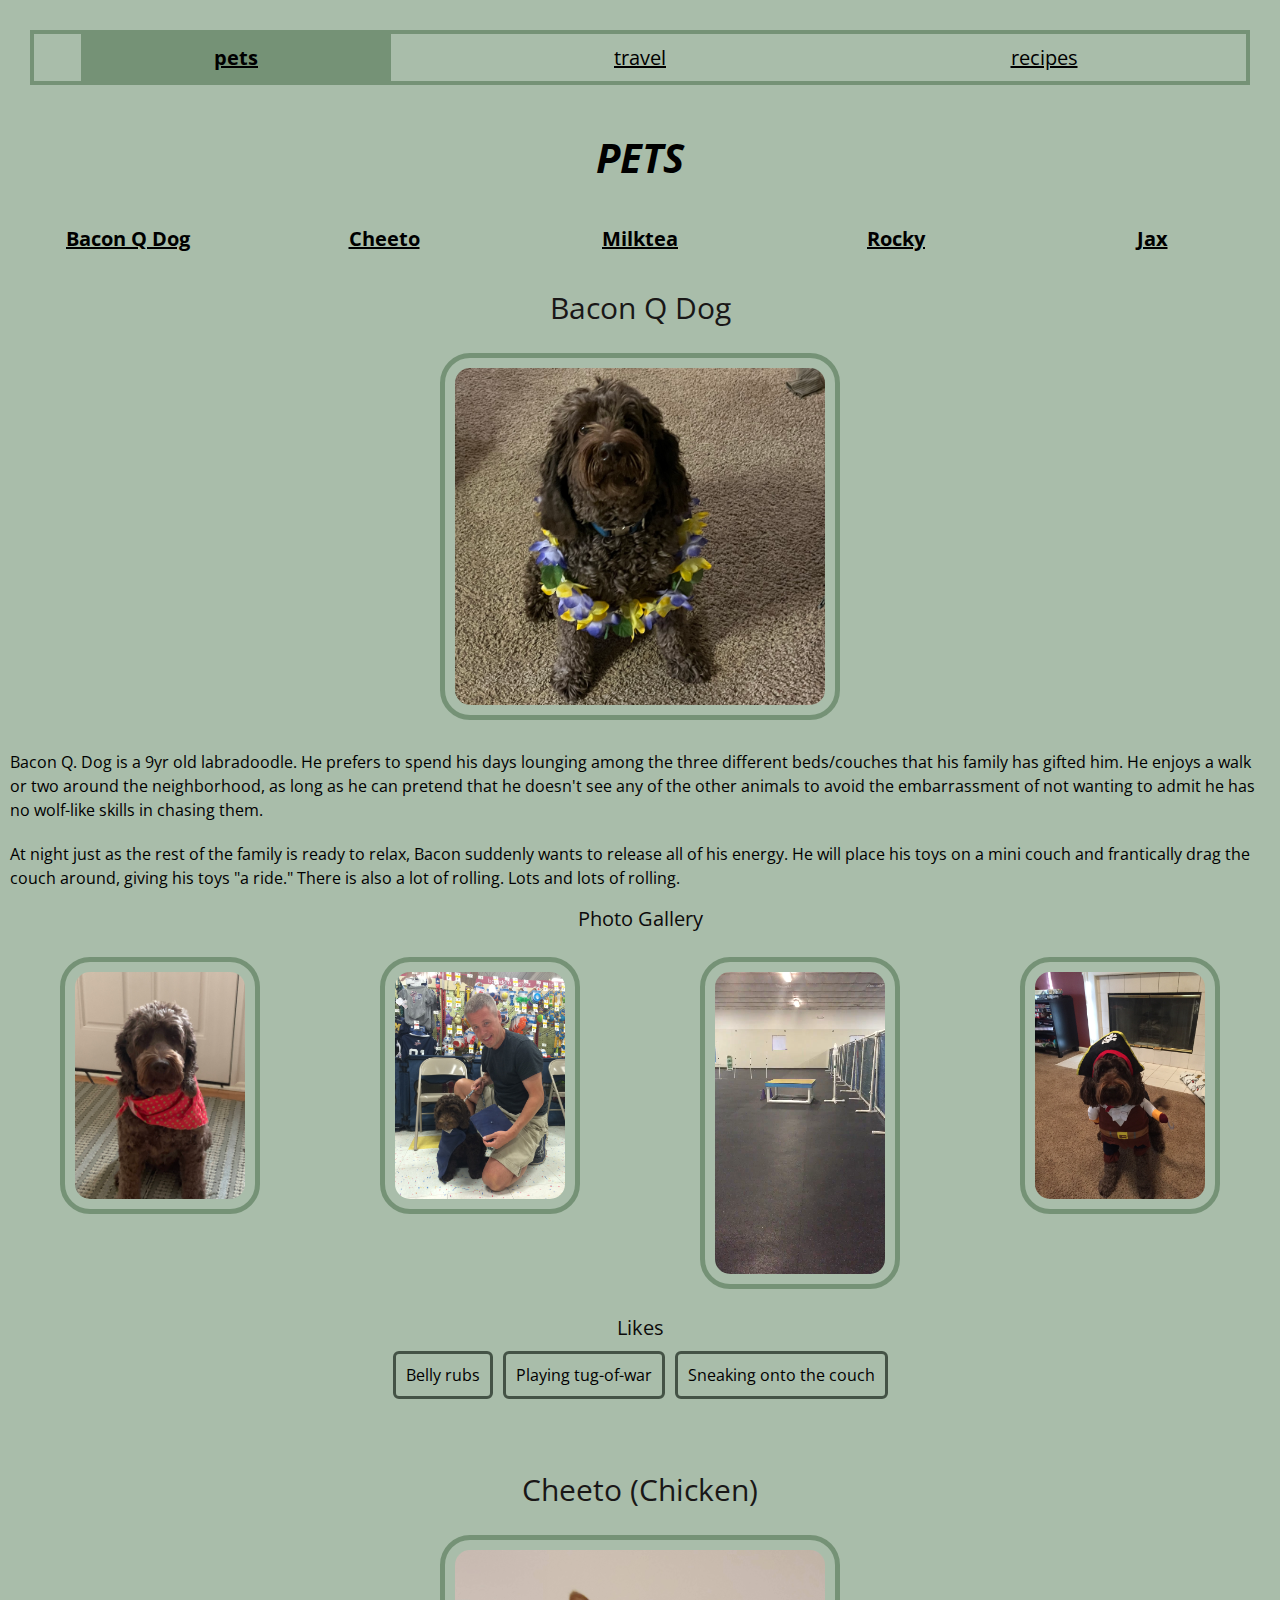
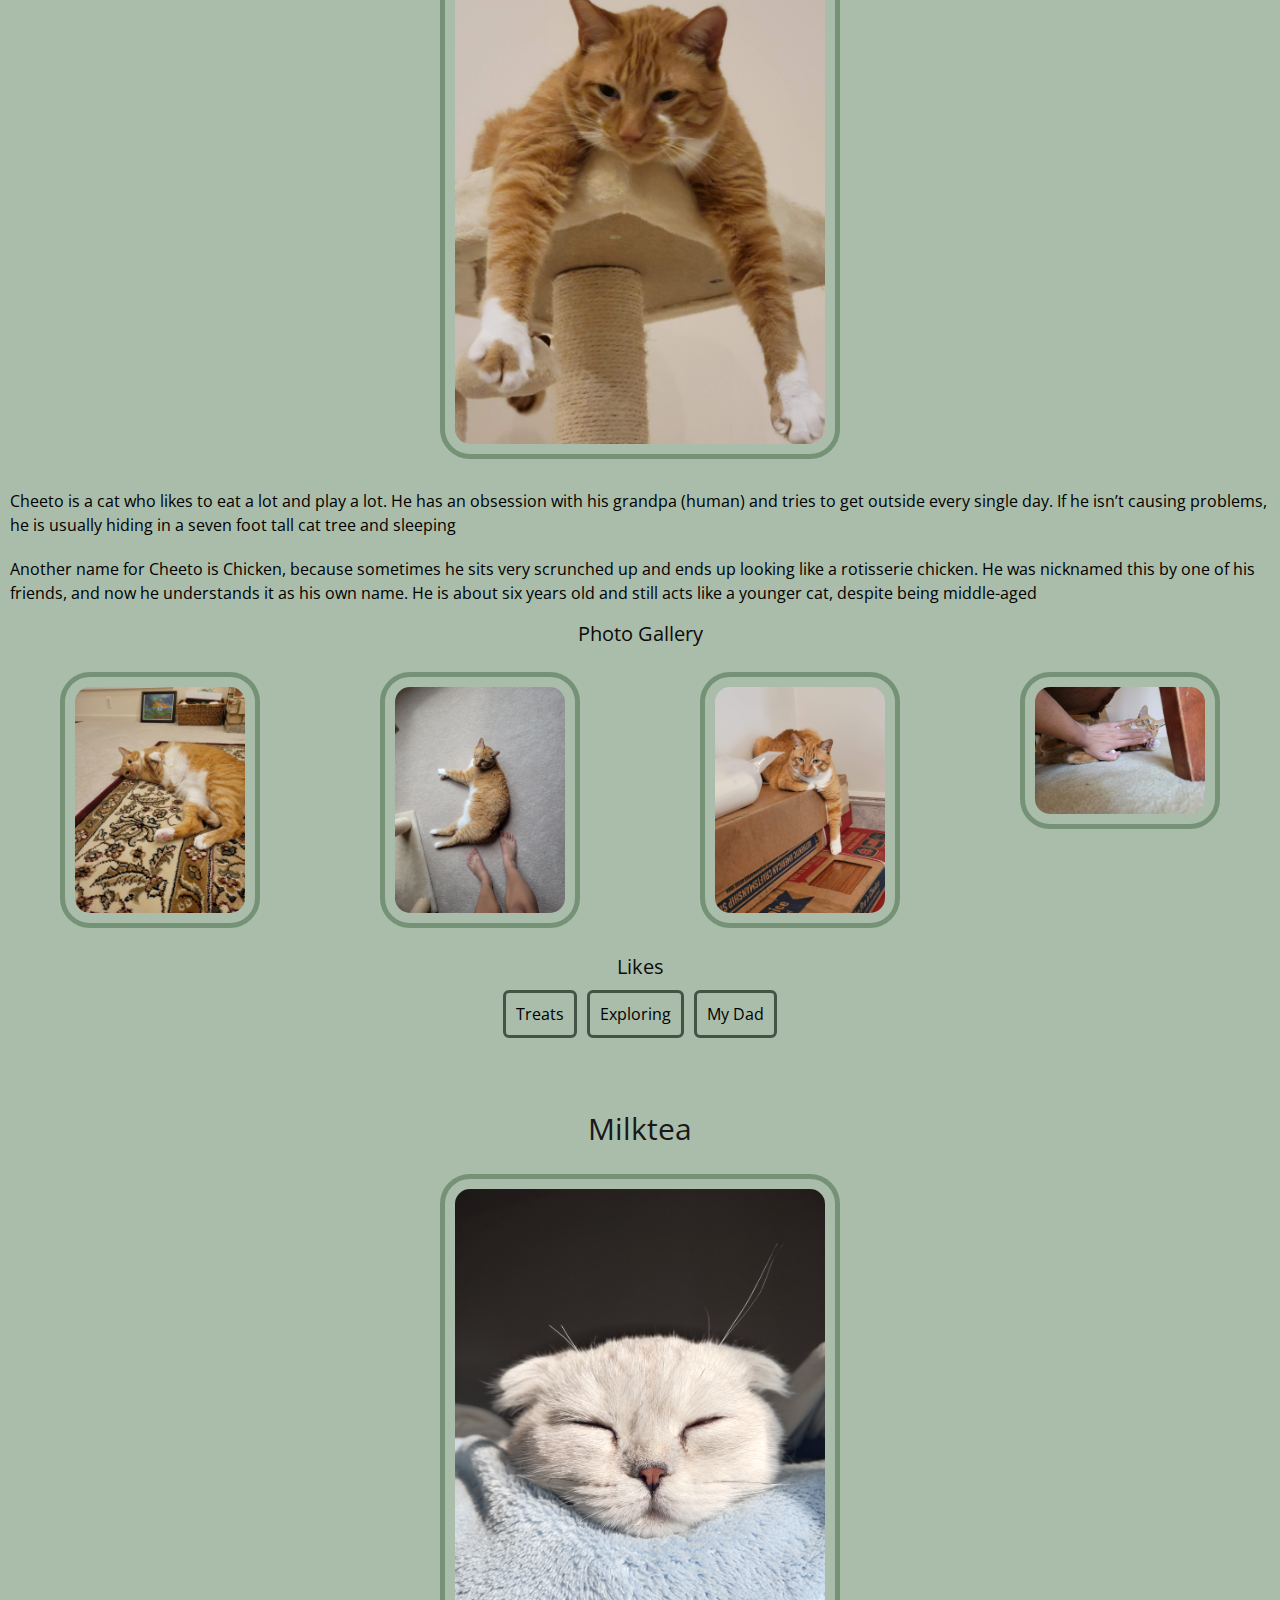
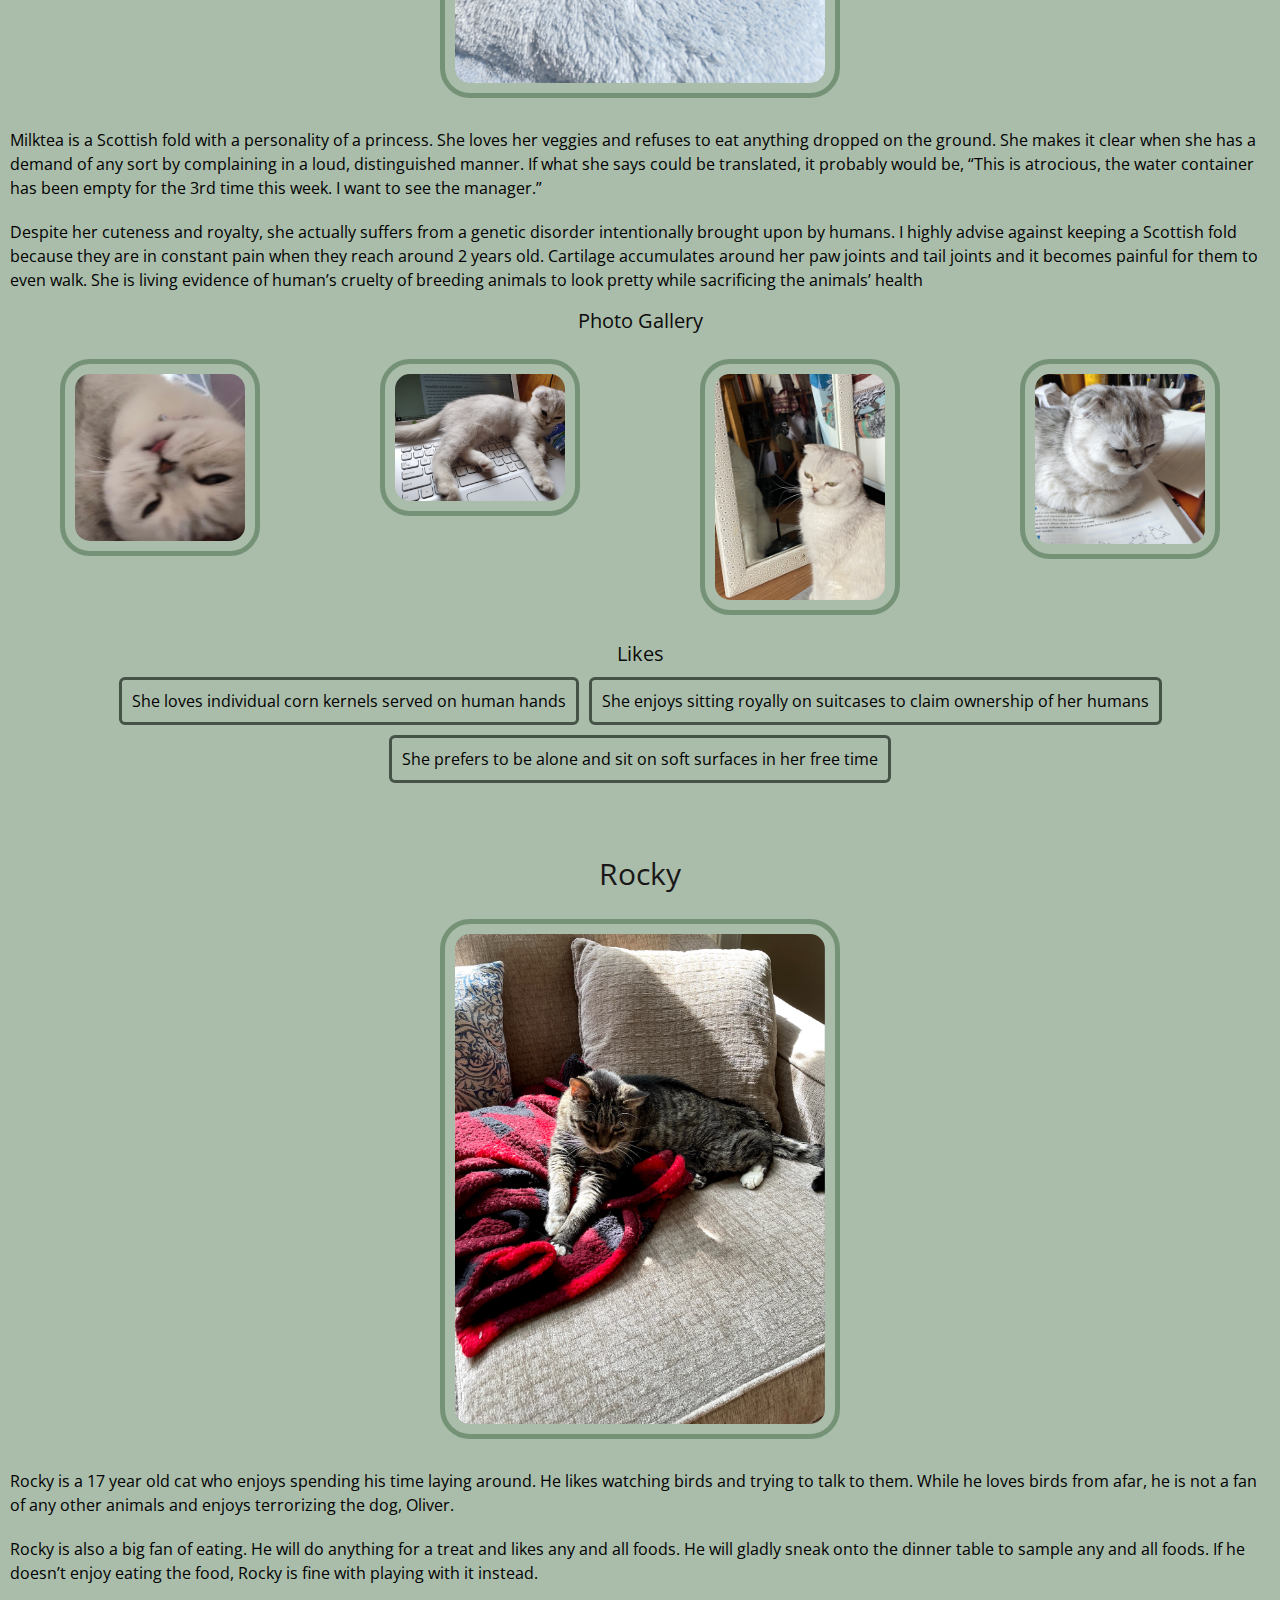
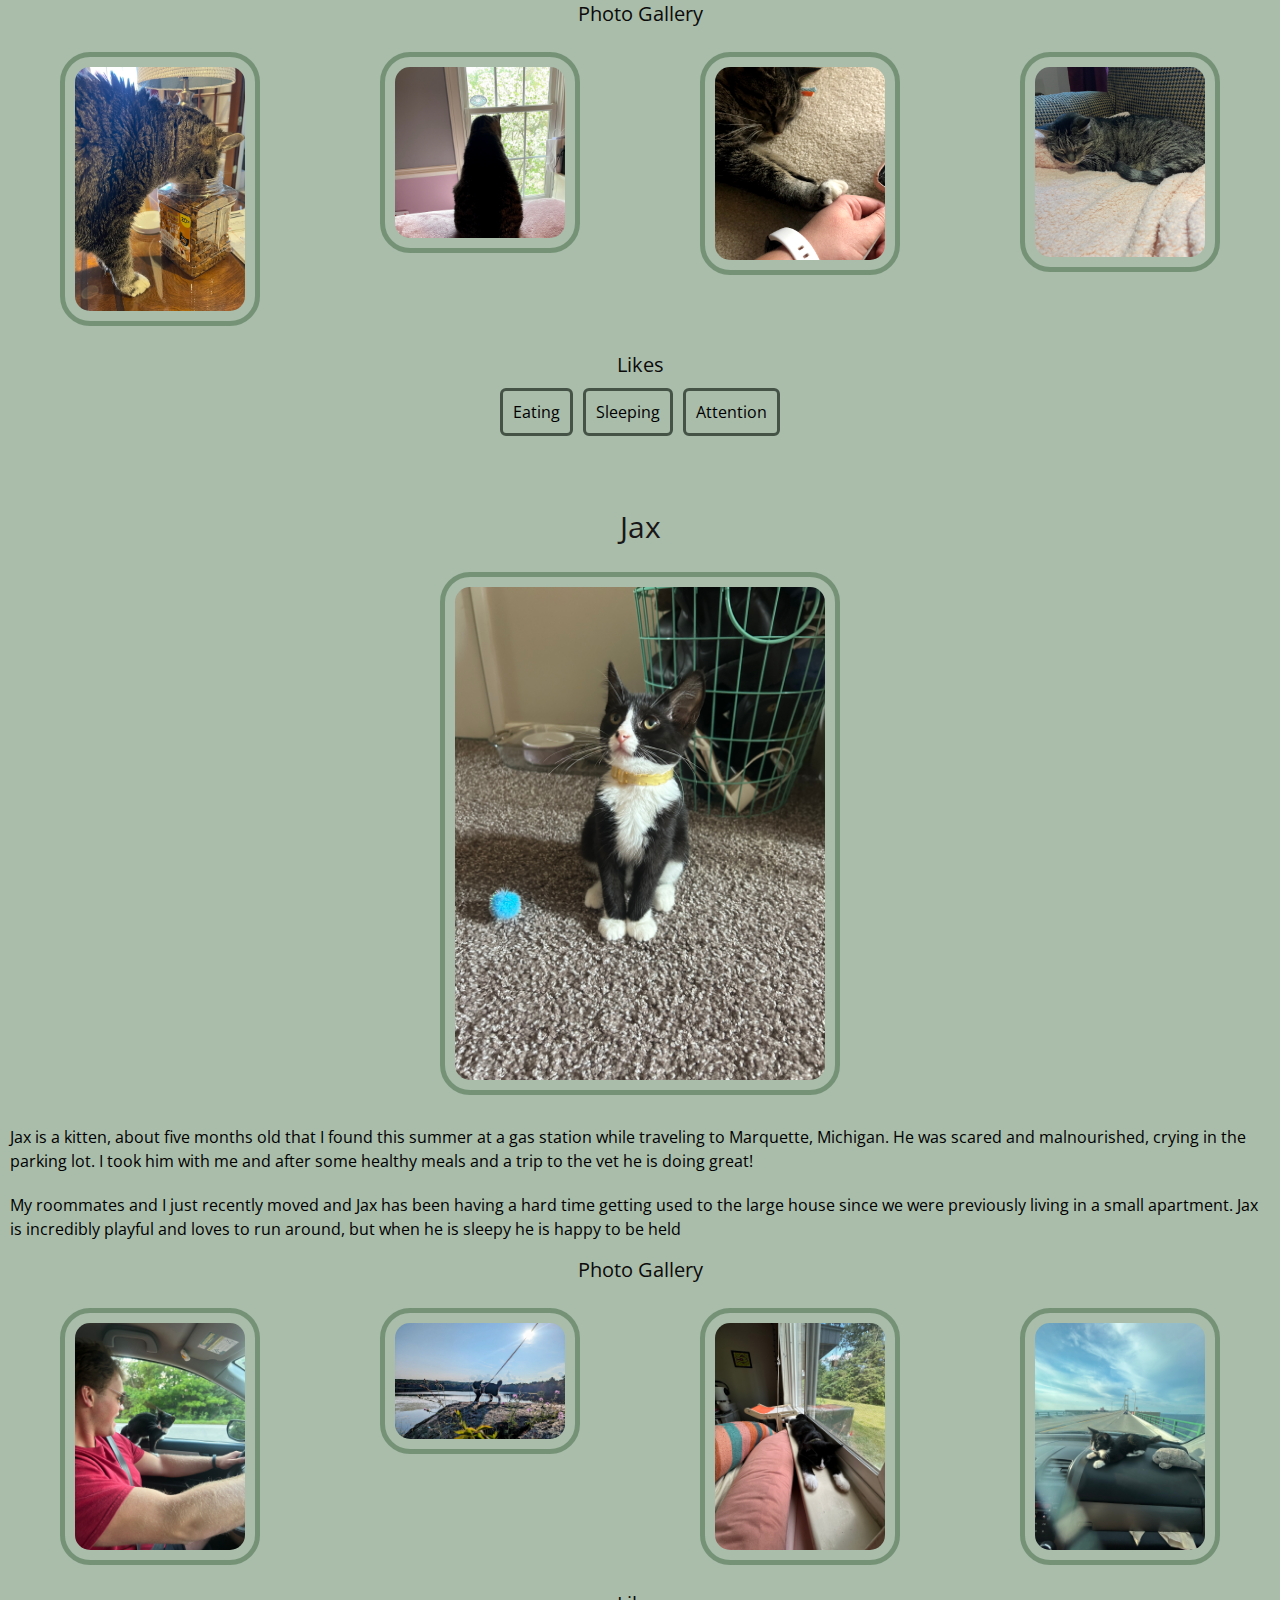
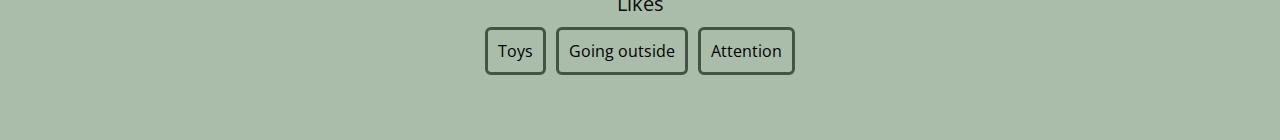
==== index.html @ d13c983a "Add files via upload" ====
<!DOCTYPE html>
<html lang="en">

<head>
    <meta charset="UTF-8">
    <meta name="viewport" content="width=device-width, initial-scale=1.0">
    <link rel="stylesheet" href="css/reset.css" />
    <link rel="stylesheet" href="css/style.css">
    <link rel="preconnect" href="https://fonts.googleapis.com">
    <link rel="preconnect" href="https://fonts.gstatic.com" crossorigin>
    <link href="https://fonts.googleapis.com/css2?family=Open+Sans:wght@300&display=swap" rel="stylesheet">
    <title>pets</title>
</head>

<body>

    <a href="#main" class="skip-to-main-content">Skip to Main Content</a>

    <nav>
        <ul class="links">
            <li class="on-page first-link"><a href="index.html">pets</a></li>
            <li class="second-link"><a href="travel.html">travel</a></li>
            <li class="third-link"><a href="recipes.html">recipes</a></li>
        </ul>
    </nav>
    
    <header>
        <h1>pets</h1>
    </header>

    <ul class="pet-links">
        <li class="pet-link"><a href="#baconqdog">Bacon Q Dog</a></li>
        <li class="pet-link"><a href="#cheeto">Cheeto</a></li>
        <li class="pet-link"><a href="#milktea">Milktea</a></li>
        <li class="pet-link"><a href="#rocky">Rocky</a></li>
        <li class="pet-link"><a href="#jax">Jax</a></li>
    </ul>

    <main id="main">
        <div>
            <a id="baconqdog"></a>
            <h2>Bacon Q Dog</h2>

            <img class="main-pic" width="400" src="images/bacon.jpg" alt="Brown labradoodle wearing colorful lei">
            <p>Bacon Q. Dog is a 9yr old labradoodle. He prefers to spend his days lounging among the three different
                beds/couches that
                his family has gifted him. He enjoys a walk or two around the neighborhood, as long as he can pretend
                that he doesn't
                see any of the other animals to avoid the embarrassment of not wanting to admit he has no wolf-like
                skills in chasing
                them.</p>
            <p>At night just as the rest of the family is ready to relax, Bacon suddenly wants to release all of his
                energy. He will
                place his toys on a mini couch and frantically drag the couch around, giving his toys "a ride." There is
                also a lot of
                rolling. Lots and lots of rolling.</p>
            <h3>Photo Gallery</h3>
            <div class="group-of-photos">
                <img width="200" src="images/bacon_bandana.JPG" alt="Brown labradoodle wearing an orange bandana">
                <img width="200" src="images/bacon_graduation.JPG"
                    alt="Small labradoodle puppy wearing a graduation cap and gown.">
                <video width="200" src="images/bacon_agility.mov"></video>
                <img width="200" src="images/bacon_halloween.JPG" alt="Brown labradoodle wearing a pirate costume">
            </div>
            <h3>Likes</h3>
            <ul class="likes">
                <li>Belly rubs</li>
                <li>Playing tug-of-war</li>
                <li>Sneaking onto the couch</li>
            </ul>

            <!-- Colleen van Lent -->
        </div>
        <div>
            <a id="cheeto"></a>
            <h2>Cheeto (Chicken)</h2>

            <img class="main-pic" width="400" src="images/cheeto_cattree.jpg" alt="Orange cat hanging paws off a cat tower">
            <p>Cheeto is a cat who likes to eat a lot and play a lot. He has an obsession with his grandpa (human) and
                tries to get
                outside every single day. If he isn’t causing problems, he is usually hiding in a seven foot tall cat
                tree and sleeping</p>
            <p>Another name for Cheeto is Chicken, because sometimes he sits very scrunched up and ends up looking like
                a rotisserie
                chicken. He was nicknamed this by one of his friends, and now he understands it as his own name. He is
                about six years
                old and still acts like a younger cat, despite being middle-aged</p>
            <h3>Photo Gallery</h3>
            <div class="group-of-photos">
                <img width="200" src="images/cheeto_carpet.jpg" alt="Cheeto laying sideways on the carpet">
                <img width="200" src="images/cheeto_moon.jpg" alt="Cheeto lying in the sun in a half moon crescent shape">
                <img width="200" src="images/cheeto_boxes.jpg" alt="Cheeto lying on boxes with one leg hanging off.">
                <img width="200" src="images/cheeto_attack.jpg" alt="Cheeto attacking a hand trying to pet him.">
            </div>
            <h3>Likes</h3>
            <ul class="likes">
                <li>Treats</li>
                <li>Exploring</li>
                <li>My Dad</li>
            </ul>

            <!-- Divya Shankar -->
        </div>
        <div>
            <a id="milktea"></a>
            <h2>Milktea</h2>

            <img class="main-pic" width="400" src="images/Main.JPG" alt="Milktea taking nap">
            <p>Milktea is a Scottish fold with a personality of a princess. She loves her veggies and refuses to eat
                anything dropped
                on the ground. She makes it clear when she has a demand of any sort by complaining in a loud,
                distinguished manner. If
                what she says could be translated, it probably would be, “This is atrocious, the water container has
                been empty for the
                3rd time this week. I want to see the manager.”</p>
            <p>Despite her cuteness and royalty, she actually suffers from a genetic disorder intentionally brought upon
                by humans. I
                highly advise against keeping a Scottish fold because they are in constant pain when they reach around 2
                years old.
                Cartilage accumulates around her paw joints and tail joints and it becomes painful for them to even
                walk. She is living
                evidence of human’s cruelty of breeding animals to look pretty while sacrificing the animals’ health</p>
            <h3>Photo Gallery</h3>
            <div class="group-of-photos">
                <img width="200" src="images/Milktea_comfy.jpg" alt="Milktea enjoying a good massage">
                <img width="200" src="images/Milktea_laptop.JPG" alt="Baby Milktea On Laptop">
                <img width="200" src="images/Milktea_mirror.jpeg" alt="Milktea sighing at mirror">
                <img width="200" src="images/Milktea_catbox.JPG" alt="Milktea Catbox position">
            </div>
            <h3>Likes</h3>
            <ul class="likes">
                <li>She loves individual corn kernels served on human hands</li>
                <li>She enjoys sitting royally on suitcases to claim ownership of her humans</li>
                <li>She prefers to be alone and sit on soft surfaces in her free time</li>
            </ul>

            <!-- Olive Ren -->
        </div>
        <div>
            <a id="rocky"></a>
            <h2>Rocky</h2>

            <img class="main-pic" width="400" src="images/rocky.jpg" alt="Black cat laying on red blanket">
            <p>Rocky is a 17 year old cat who enjoys spending his time laying around. He likes watching birds and trying
                to talk to
                them. While he loves birds from afar, he is not a fan of any other animals and enjoys terrorizing the
                dog, Oliver.</p>
            <p>Rocky is also a big fan of eating. He will do anything for a treat and likes any and all foods. He will
                gladly sneak
                onto the dinner table to sample any and all foods. If he doesn’t enjoy eating the food, Rocky is fine
                with playing with
                it instead.</p>
            <h3>Photo Gallery</h3>
            <div class="group-of-photos">
                <img width="200" src="images/rocky_treats.jpg" alt="Cat sticking his head in treat bin">
                <img width="200" src="images/rocky_bird_watching.jpg" alt="Cat looking out the window">
                <img width="200" src="images/rocky_hand.jpg" alt="Cat sleeping holding hand">
                <img width="200" src="images/rocky_sleeping.jpg" alt="Cat sleeping">
            </div>
            <h3>Likes</h3>
            <ul class="likes">
                <li>Eating</li>
                <li>Sleeping</li>
                <li>Attention</li>
            </ul>

            <!-- Lauren Pesce -->
        </div>
        <div>
            <a id="jax"></a>
            <h2>Jax</h2>

            <img class="main-pic" width="400" src="images/Jax.jpg"
                alt="A black and white kitten sitting down and wearing a yellow collar.">
            <p>Jax is a kitten, about five months old that I found this summer at a gas station while traveling to
                Marquette, Michigan.
                He was scared and malnourished, crying in the parking lot. I took him with me and after some healthy
                meals and a trip to
                the vet he is doing great!</p>
            <p>My roommates and I just recently moved and Jax has been having a hard time getting used to the large
                house since we were
                previously living in a small apartment. Jax is incredibly playful and loves to run around, but when he
                is sleepy he is
                happy to be held</p>
            <h3>Photo Gallery</h3>
            <div class="group-of-photos">
                <img width="200" src="images/JaxandMax.jpg"
                    alt="Black and white kitten standing on the driver’s arm while on a road trip.">
                <img width="200" src="images/JaxHarlowLake.jpg"
                    alt="Black and white kitten on a leash standing on a rock above a lake.">
                <img width="200" src="images/JaxSleeping.jpg" alt="Black and white kitten sleeping on a windowsill.">
                <img width="200" src="images/JaxDashboard.jpg"
                    alt="Black and white kitten lying on the dashboard of a car while crossing the Mackinac Bridge">
            </div>
            <h3>Likes</h3>
            <ul class="likes">
                <li>Toys</li>
                <li>Going outside</li>
                <li>Attention</li>
            </ul>

            <!-- Grace Jermstad -->

        </div>
    </main>

</body>

</html>
---- css/style.css ----
body{
    background-color: #a9bdaa;
    color: black;
    font-family: 'Open Sans', sans-serif;
}

h1{
    font-size: 40px;
    font-family: 'Open Sans', sans-serif;    text-align: center;
    padding: 15px;
    font-weight: bold;
    margin-bottom: 15px;
    text-transform: uppercase;
    font-style: italic;
}

h2{
    font-size: 30px;
    font-family: 'Open Sans', sans-serif;
    color: rgb(25, 23, 23);
    text-align: center;
    padding: 5px;
    margin-top: 20px;
}

h3{
    font-size: 20px;
    font-family: 'Open Sans', sans-serif;
    color: rgb(12, 11, 11);
    text-align: center;
    padding: 5px;
}

p{
    line-height: 1.5;
    padding: 10px;
    font-family: 'Open Sans', sans-serif;}

img{
    border: 5px solid #759276;
    padding: 10px;
    margin: 20px;
    border-radius: 30px;
    transition: transform 200ms, 200ms;
}

img:hover {
    transform: translateY(-10px);
}

video{
    border: 5px solid #759276;
    padding: 10px;
    margin: 20px;
    border-radius: 30px;
    transition: transform 200ms, 200ms;
}

video:hover{
    transform: translateY(-10px);
}

ul{
    display: inline-block;
}

nav{
    justify-content: space-evenly;
    align-items: center;
    margin: 30px;
    border: #759276 solid 4px;
}

.links{
    display: grid;
    grid-template-columns: repeat(3, 1fr);
    justify-content: center;
    justify-items: center;
    text-decoration: underline;
}


.links li{
    padding-right: 33%;
    padding-left: 33%;
    padding-top: 10px;
    padding-bottom: 10px;
    font-size: 20px;
}

.on-page {
    background-color: #759276;
    font-weight: bold;
}

.main-pic{
    display: block;
    margin-left: auto;
    margin-right: auto;
}

.skip-to-main-content {
    position: absolute;
    left: -9999px;
    z-index: 999;
    padding: 1em;
    background-color: #759276;
    color: rgb(0, 0, 0);
    opacity: 0;
}

.group-of-photos{
    display: grid;
    grid-template-columns: repeat(2, 1fr);
    justify-content: center;
    justify-items: center;
}

.likes {
    display: flex;
    justify-content: center;
    flex-wrap: wrap;
    padding-bottom: 30px;
    margin-bottom: 30px;
}

.likes li {
    border: #445346 solid;
    color: #000000;
    border-radius: 6px;
    padding: 10px;
    margin: 5px;
    text-align: left;
}

figcaption {
    padding-right: 20px;
    padding-left: 20px;
    text-align: center;
}

.steps {
    list-style-type: decimal;
    padding: 60px;
    
}

.recipe-desc {
    text-align: center;
    padding: 60px;
}

.recipe-info {
    text-align: center;
}

.recipe-info li {
    margin: 0 auto;
    padding: 5px;
}


form {
    margin: 20px auto;
    padding: 20px;
    background-color: #a4bea4;
    border: 1px solid #ddd;
    border-radius: 20px;
    max-width: 400px;
}

label {
    display: block;
    margin-bottom: 10px;
}

input[type="number"] {
    width: 100%;
    padding: 10px;
    margin-bottom: 10px;
    border: 1px solid #dddddd;
    border-radius: 4px;
}

button {
    background-color: #445346;
    color: #fff;
    border: none;
    padding: 10px 20px;
    border-radius: 4px;
    cursor: pointer;
}

button:hover {
    background-color: #0056b3;
}

.pet-links {
    display: grid;
    grid-template-columns: repeat(1, 1fr);
    justify-content: center;
    justify-items: center;
    text-decoration: underline;
    font-weight: bold;
    font-size: 20px;
}

.travel-links {
    display: grid;
    grid-template-columns: repeat(1, 1fr);
    justify-content: center;
    justify-items: center;
    text-decoration: underline;
    font-weight: bold;
    font-size: 20px;

}

.pet-link {
    padding: 10px;
}

.time {
    text-align: center;
}


/* tablet view */
@media only screen and (min-width: 600px) {

    .skip-to-main-content:focus {
        left: 10%;
        transform: translateX(-50%);
        opacity: 1;
        padding: 5px;
        border-radius: 10px;
        font-weight: bold;
    }

    .group-of-photos {
        display: grid;
        grid-template-columns: repeat(2, 1fr);
        justify-content: center;
        justify-items: center;
    }

    .pet-links {
        display: grid;
        grid-template-columns: repeat(3, 1fr);
        justify-content: center;
        justify-items: center;
        text-decoration: underline;
        font-weight: bold;
        font-size: 20px;
    }

    .travel-links {
        display: grid;
        grid-template-columns: repeat(3, 1fr);
        justify-content: center;
        justify-items: center;
        text-decoration: underline;
        font-weight: bold;
        font-size: 20px;

    }

}




/* desktop view */
@media only screen and (min-width: 768px) {

    .skip-to-main-content:focus {
        left: 10%;
        transform: translateX(-50%);
        opacity: 1;
        padding: 5px;
        border-radius: 10px;
        font-weight: bold;
    }

    .group-of-photos {
        display: grid;
        grid-template-columns: repeat(4, 1fr);
        justify-content: center;
        justify-items: center;
    }

    .pet-links {
        display: grid;
        grid-template-columns: repeat(5, 1fr);
        justify-content: center;
        justify-items: center;
        text-decoration: underline;
        font-weight: bold;
        font-size: 20px;
    }

    .travel-links {
        display: grid;
        grid-template-columns: repeat(4, 1fr);
        justify-content: center;
        justify-items: center;
        text-decoration: underline;
        font-weight: bold;
        font-size: 20px;

    }

}



@media (prefers-reduced-motion) {

    .gif {
        display: none;
    }

    img {
        border: 5px solid #759276;
        padding: 10px;
        margin: 20px;
        border-radius: 30px;
    }

    img:hover {
    }

    video {
        border: 5px solid #759276;
        padding: 10px;
        margin: 20px;
        border-radius: 30px;
    }

    video:hover {

    }

    
}
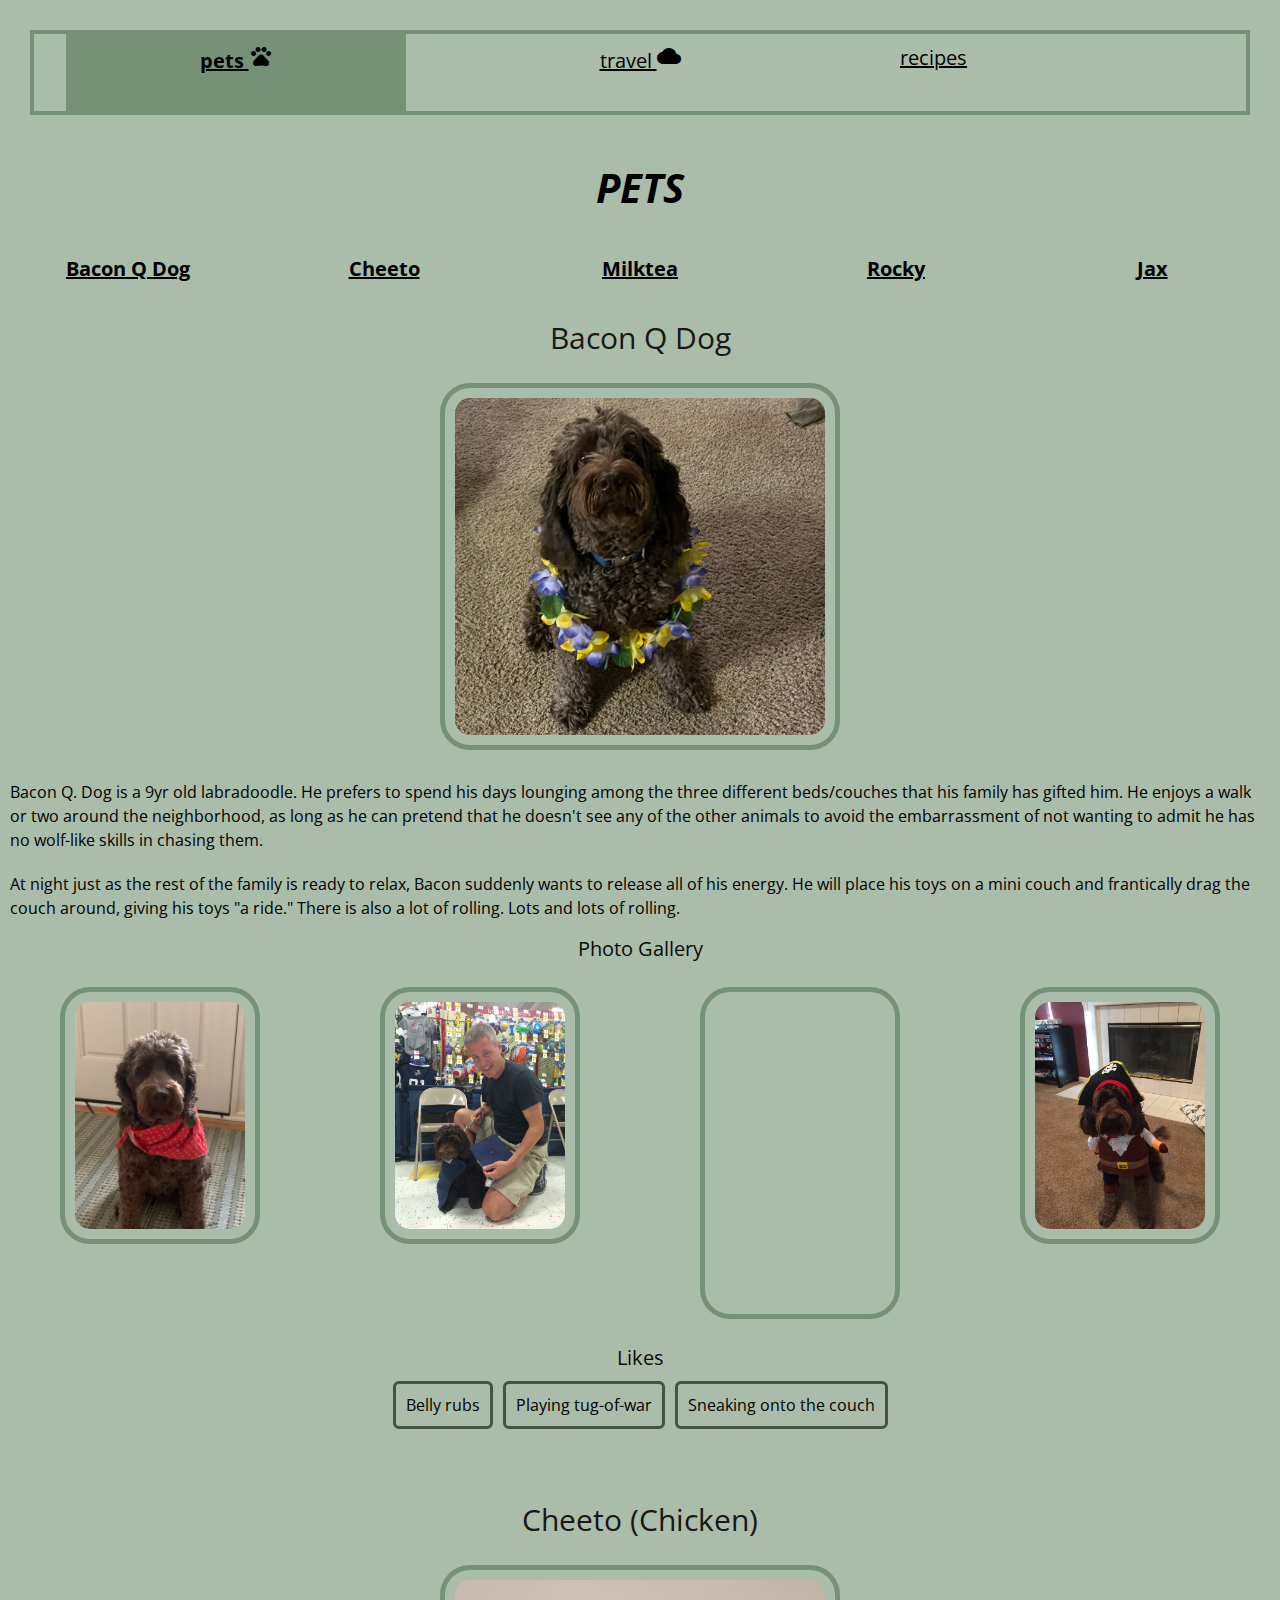
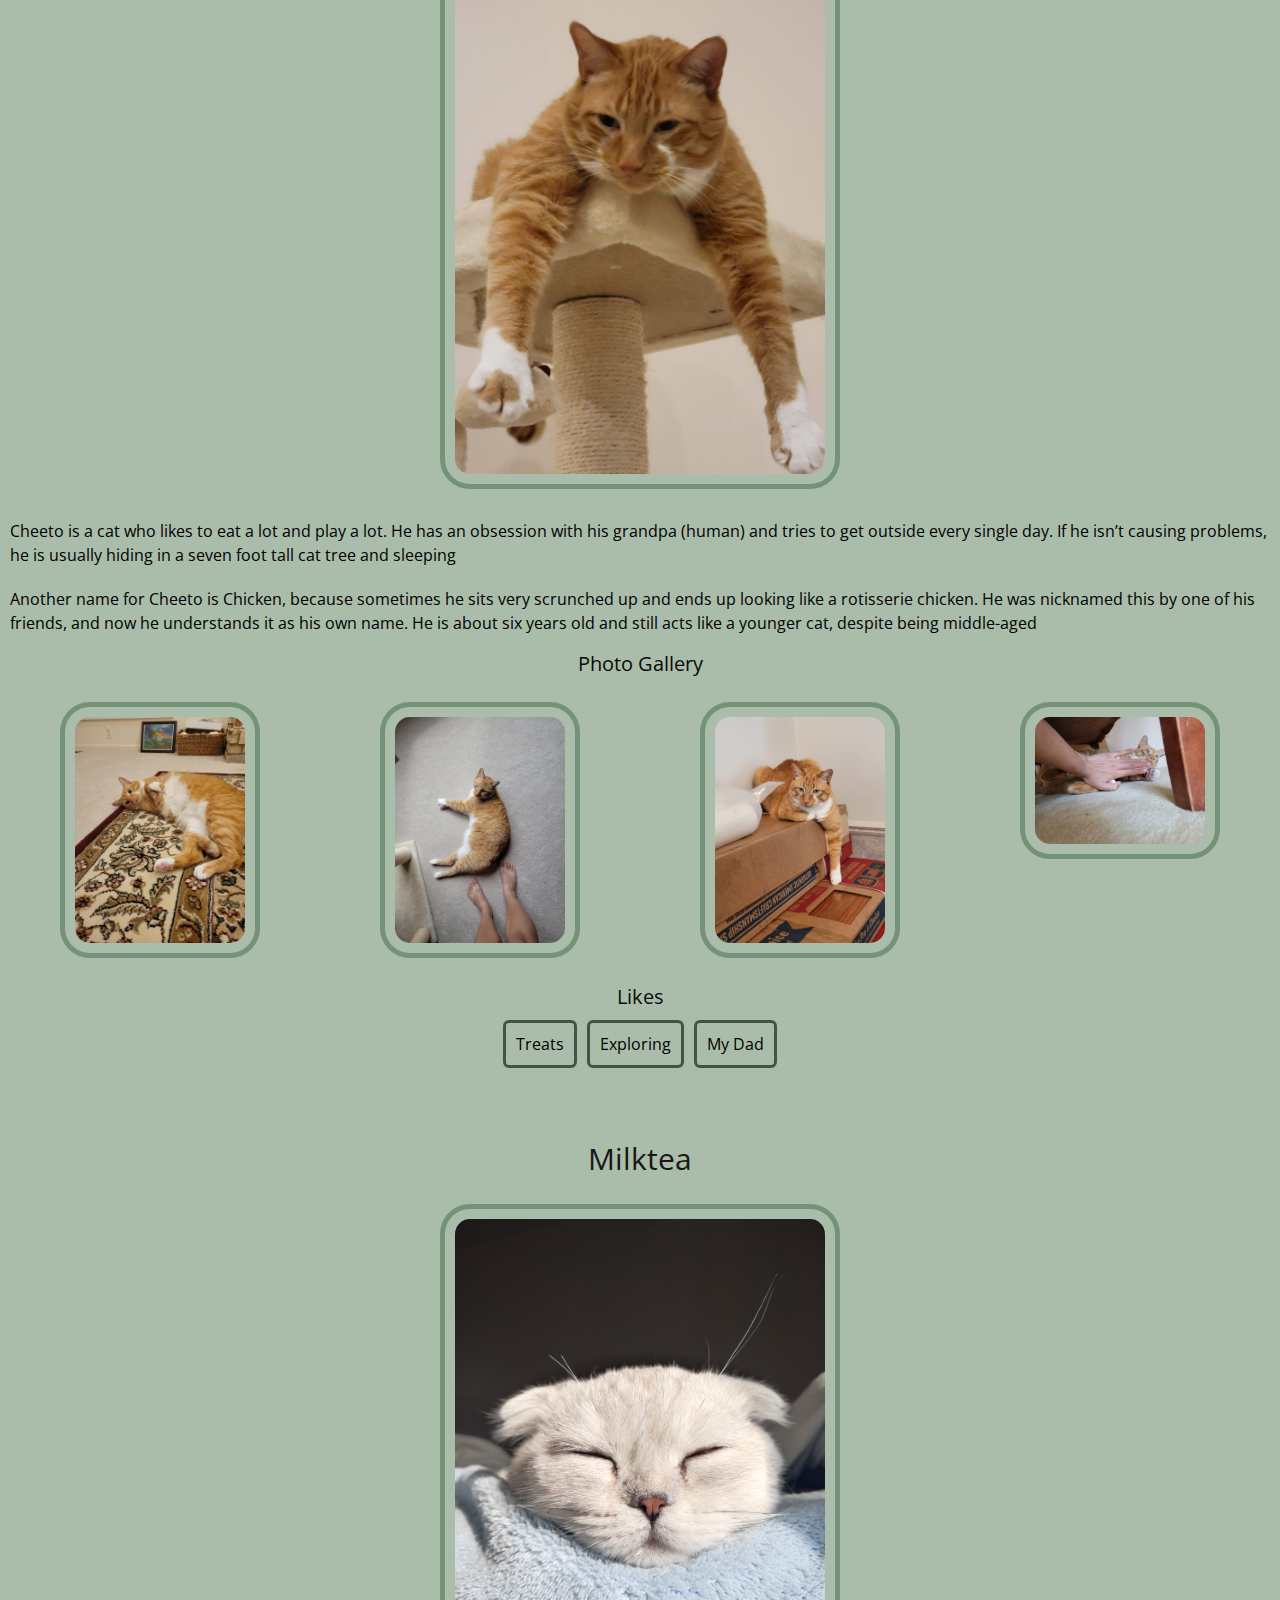
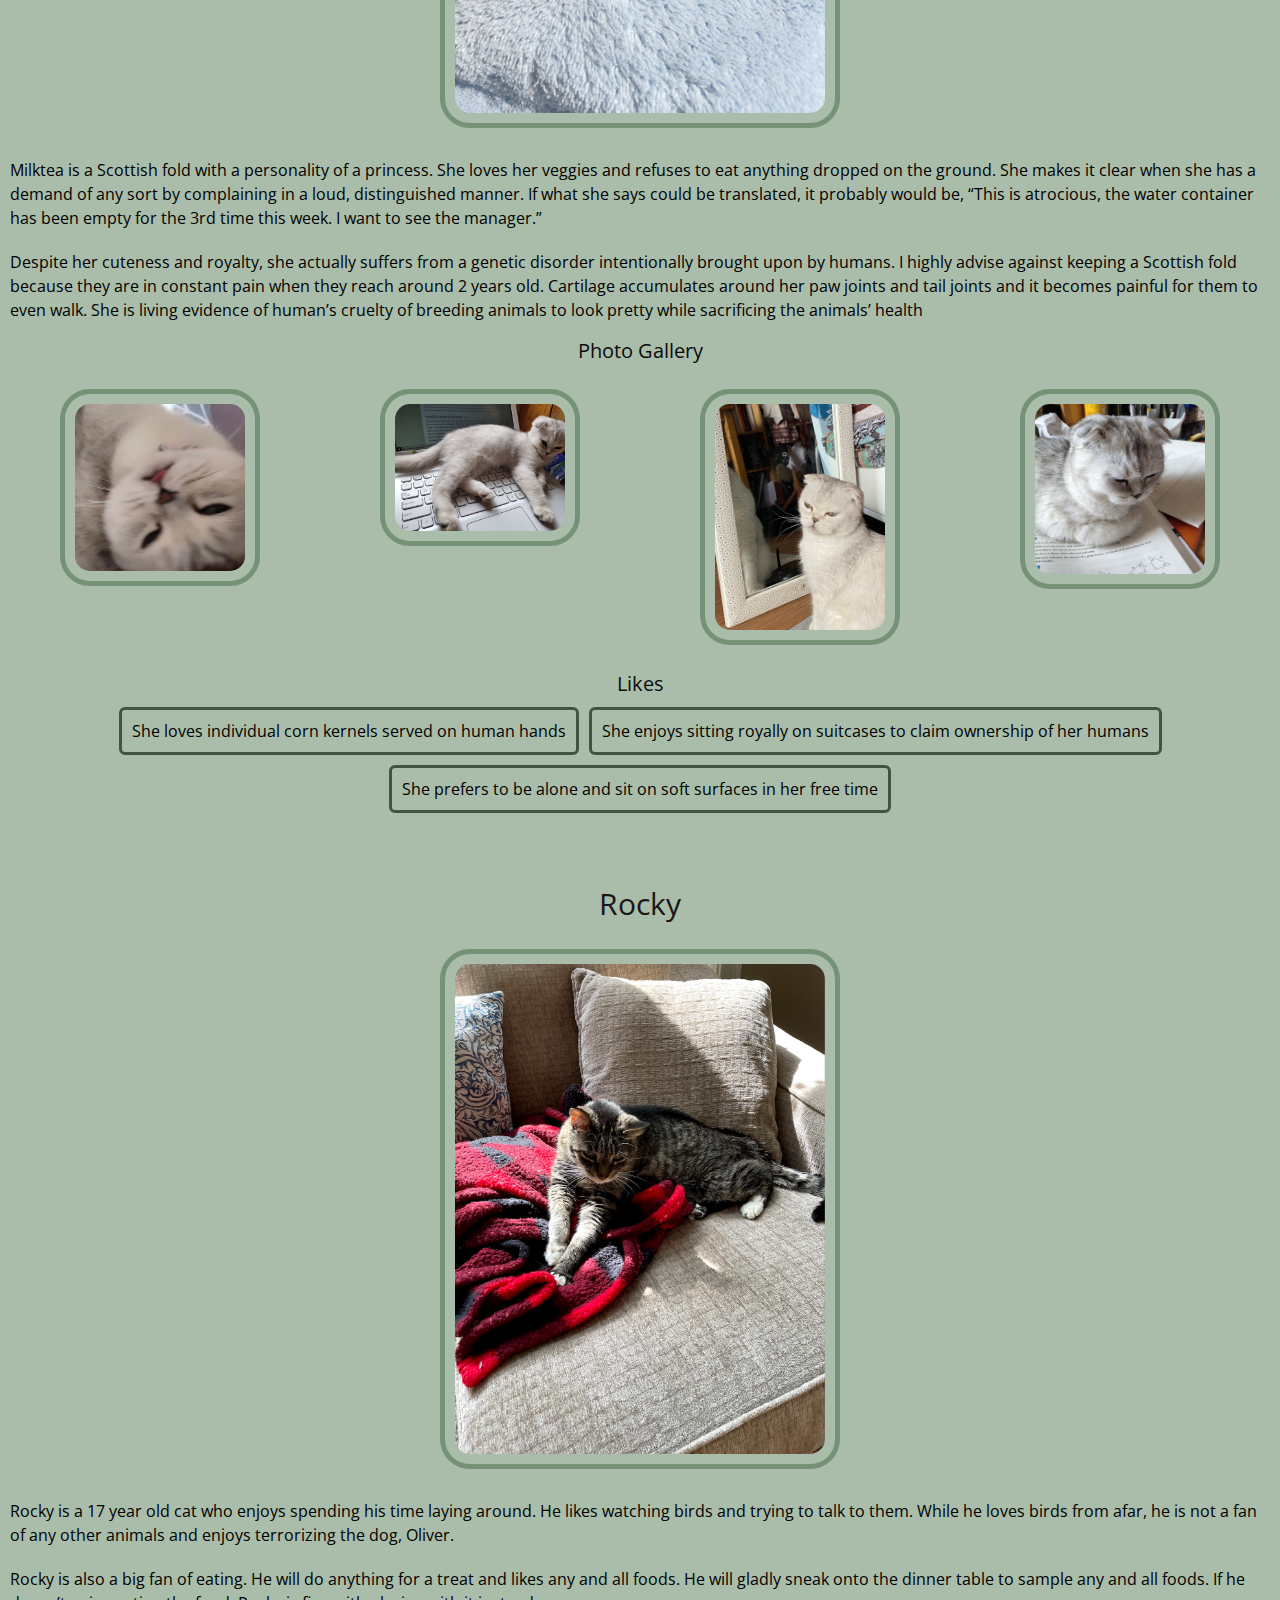
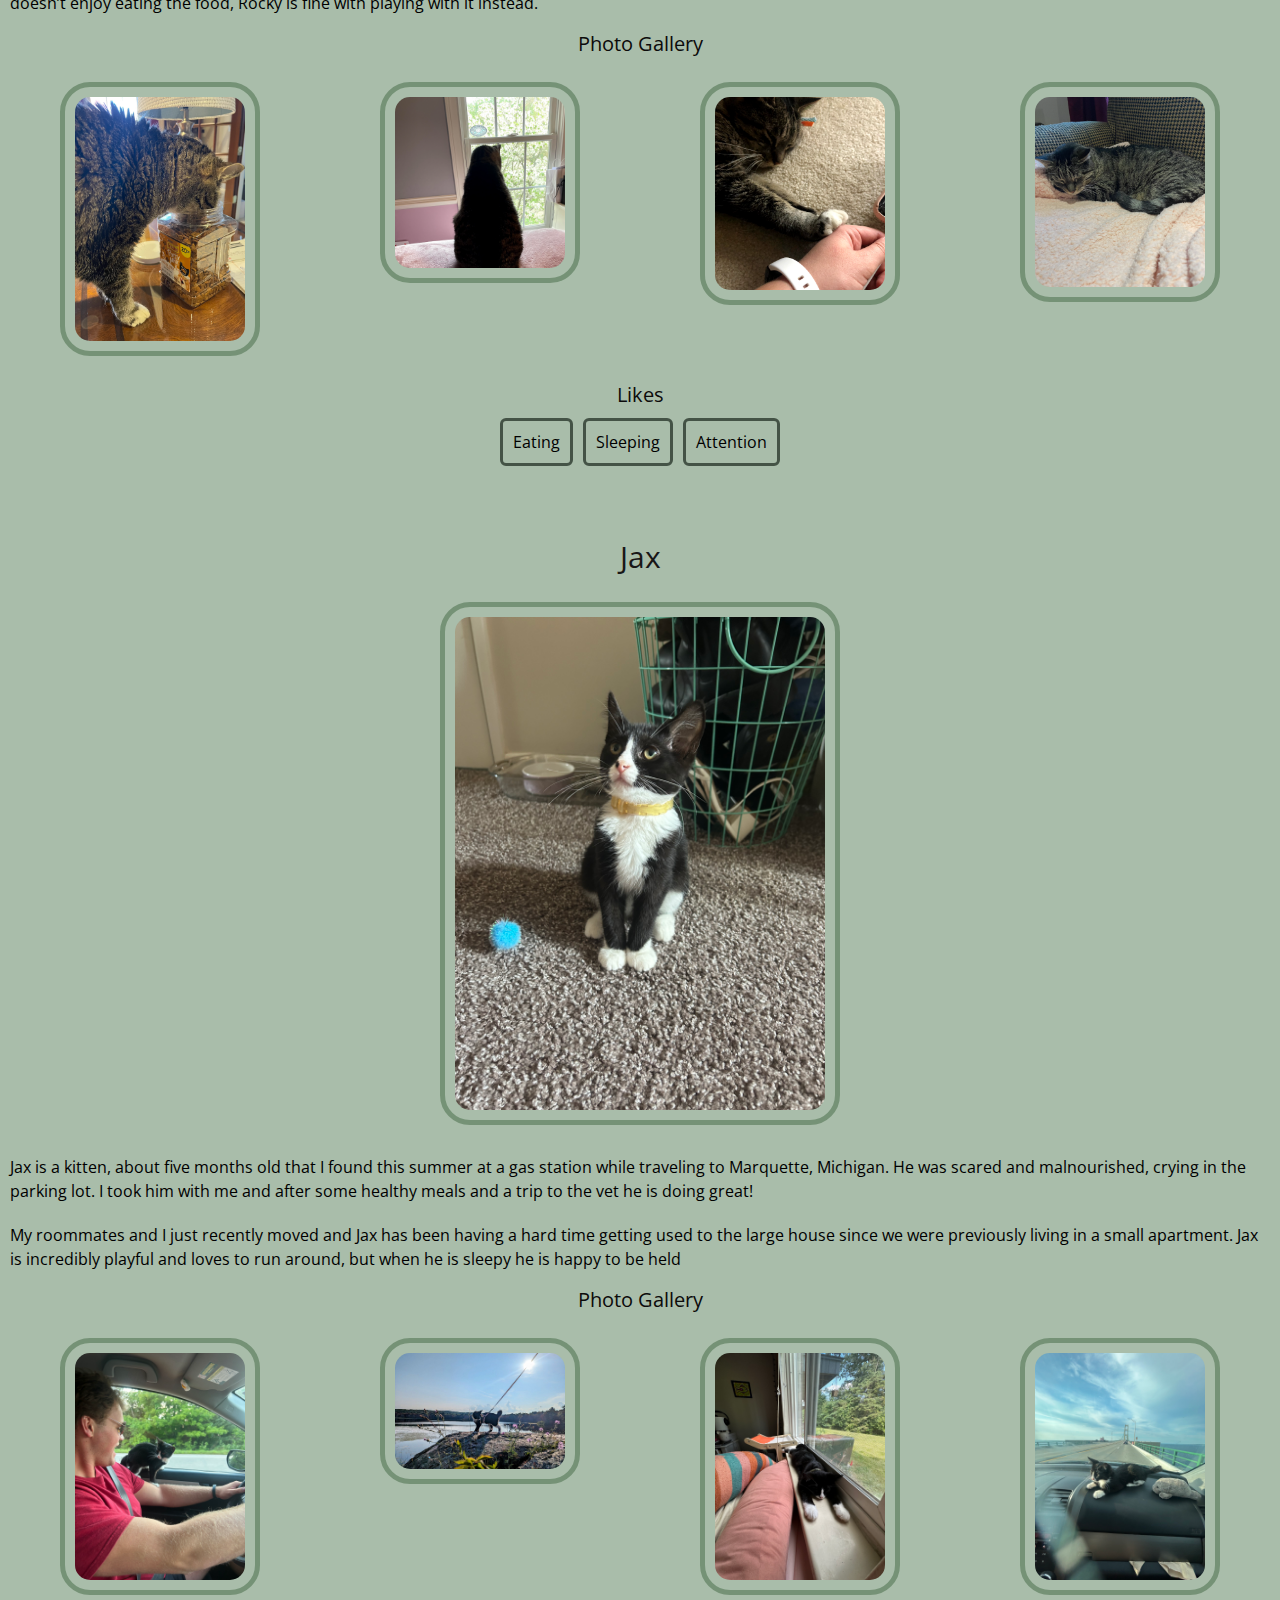
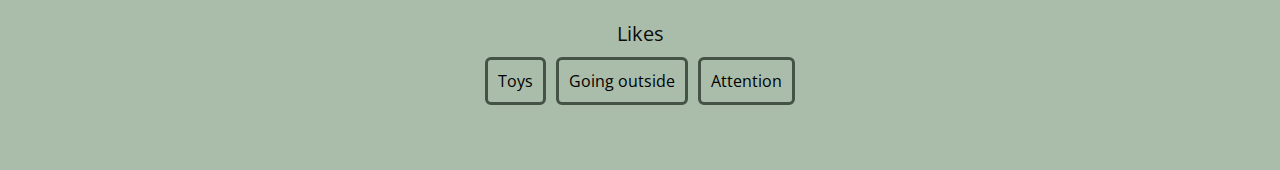
==== commit 9e55b16e: "Add files via upload" ====
--- a/index.html
+++ b/index.html
@@ -4,6 +4,7 @@
 <head>
     <meta charset="UTF-8">
     <meta name="viewport" content="width=device-width, initial-scale=1.0">
+    <link rel="stylesheet" href="https://fonts.googleapis.com/icon?family=Material+Icons">
     <link rel="stylesheet" href="css/reset.css" />
     <link rel="stylesheet" href="css/style.css">
     <link rel="preconnect" href="https://fonts.googleapis.com">
@@ -18,9 +19,9 @@
 
     <nav>
         <ul class="links">
-            <li class="on-page first-link"><a href="index.html">pets</a></li>
-            <li class="second-link"><a href="travel.html">travel</a></li>
-            <li class="third-link"><a href="recipes.html">recipes</a></li>
+            <li class="on-page first-link"><a href="index.html"> pets </a><i class="material-icons">pets</i></li>
+            <li class="second-link"><a href="travel.html"> travel </a><i class="material-icons">cloud</i></li>
+            <li class="third-link"><a href="recipes.html"> recipes </a><i class="material-icons">lunch_dining</i></li>
         </ul>
     </nav>
     
--- a/css/style.css
+++ b/css/style.css
@@ -225,6 +225,44 @@
     text-align: center;
 }
 
+.travel-titles {
+    /* background-image: url(demo.jpg); */
+    background-repeat: repeat;
+    background-clip: text;
+    -webkit-background-clip: text;
+    -webkit-text-fill-color: transparent;
+    font-size: 50px;
+    text-align: center;
+    font-weight: bold;
+    text-transform: uppercase;
+    font-family: 'Steelfish Rg', 'helvetica neue',
+        helvetica, arial, sans-serif;
+    font-weight: 800;
+    /* -webkit-font-smoothing: antialiased; */
+    color: black;
+}
+
+#yellowstone-title {
+    background-image: url(../images/yellowstone_sulphur_springs.JPG);
+    background-repeat: repeat;
+}
+
+#pic-rocks-title {
+    background-image: url(../images/pictured_rocks_sunset.jpeg);
+    background-repeat: repeat;
+}
+
+#harbin-title {
+    background-image: url(../images/Harbin_city.jpg);
+    background-repeat: repeat;
+}
+
+#seoul-title {
+    background-image: url(../images/seoul1.jpg);
+    background-repeat: repeat;
+ 
+}
+
 
 /* tablet view */
 @media only screen and (min-width: 600px) {
